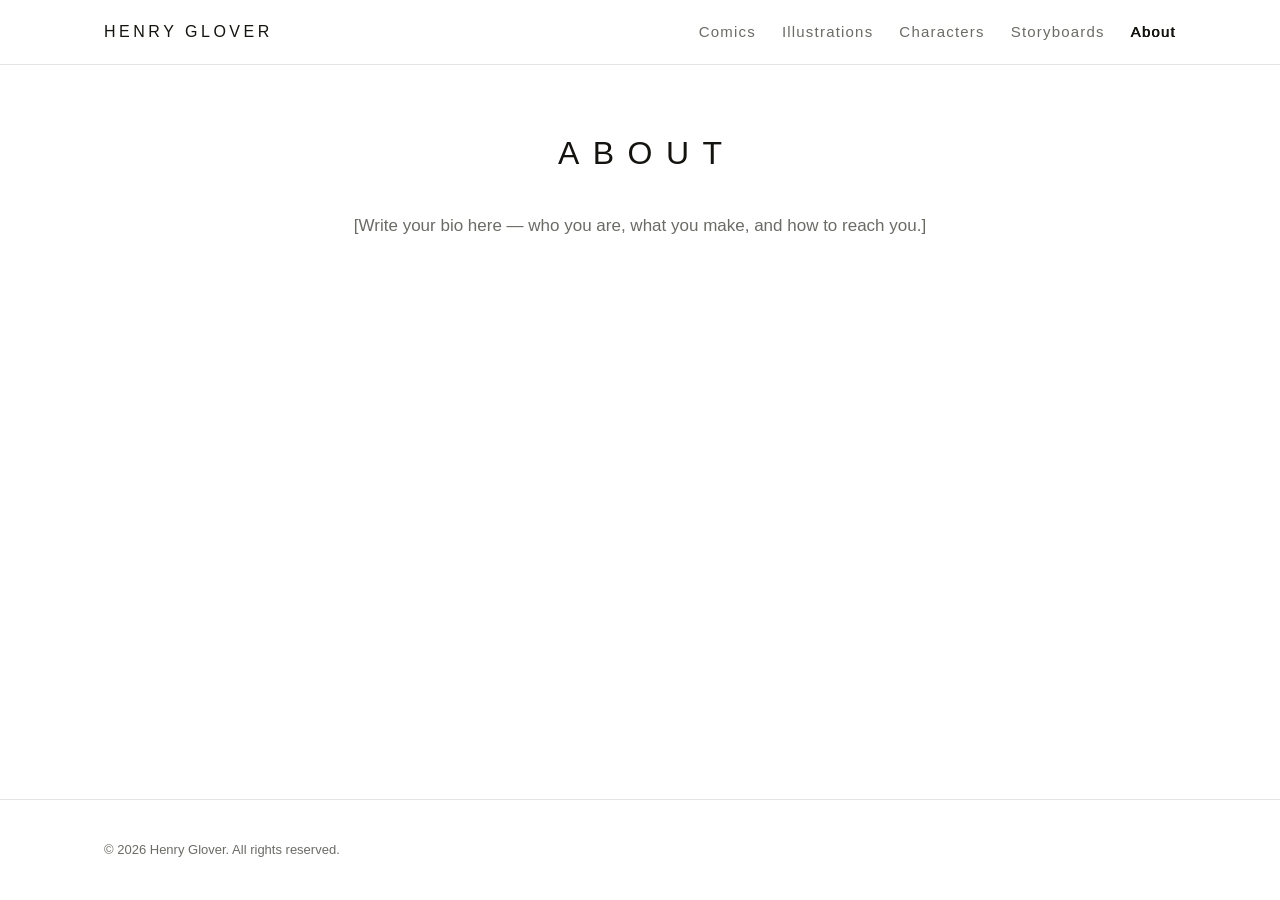
==== about.html @ 58dda0a3 "More Nav Changes" ====
<!DOCTYPE html>
<html lang="en">
<head>
<meta charset="UTF-8" />
<meta name="viewport" content="width=device-width, initial-scale=1.0" />
<title>About — Henry Glover</title>
<link rel="stylesheet" href="styles.css" />
</head>
<body>

<header>
  <div class="wrap nav">
    <a href="index.html" class="brand">Henry Glover</a>
    <button class="menu-btn" aria-label="Menu" onclick="document.getElementById('navlinks').classList.toggle('open')">☰</button>
    <nav class="nav-links" id="navlinks">
      <a href="index.html">Comics</a>
      <a href="drawings.html">Illustrations</a>
      <a href="characters.html">Characters</a>
      <a href="storyboards.html">Storyboards</a>
      <a href="about.html">About</a>
    </nav>
  </div>
</header>

<main>
  <section class="page">
    <div class="wrap">
      <div class="sec-head" style="text-align:center">
        <h1>About</h1>
      </div>
      <!-- WRITE YOUR BIO HERE. Replace the text below. -->
      <div style="max-width:640px;margin:0 auto;text-align:center">
        <p style="color:var(--muted);font-size:17px">[Write your bio here — who you are, what you make, and how to reach you.]</p>
      </div>
    </div>
  </section>
</main>

<footer>
  <div class="wrap">
    <span>© <span id="year"></span> Henry Glover. All rights reserved.</span>
  </div>
</footer>

<script src="nav.js"></script>
</body>
</html>
---- styles.css ----
/* Shared styles — Henry Glover comic art portfolio */
:root {
  --bg:#ffffff; --bg-soft:#f6f6f4; --text:#14130f; --muted:#6b6b66;
  --line:#e6e5e1; --accent:#14130f; --maxw:1120px; --gap:22px; --radius:4px;
  --font:"Gill Sans Light","Gill Sans","Gill Sans MT","GillSans",Calibri,"Segoe UI",-apple-system,BlinkMacSystemFont,Helvetica,Arial,sans-serif;
}
*{box-sizing:border-box}
html{scroll-behavior:smooth}
body{margin:0;font-family:var(--font);font-weight:300;color:var(--text);background:var(--bg);line-height:1.55;-webkit-font-smoothing:antialiased;display:flex;flex-direction:column;min-height:100vh}

/* 2001-style heading treatment: light weight, uppercase, wide tracking */
h1,h2{font-weight:300;text-transform:uppercase}
a{color:inherit;text-decoration:none}
img{max-width:100%;display:block}
.wrap{max-width:var(--maxw);margin:0 auto;padding:0 24px;width:100%}

/* Header / nav */
header{position:sticky;top:0;z-index:50;background:rgba(255,255,255,.85);backdrop-filter:saturate(180%) blur(10px);border-bottom:1px solid var(--line)}
.nav{display:flex;align-items:center;justify-content:space-between;height:64px}
.brand{font-weight:300;letter-spacing:.22em;text-transform:uppercase;font-size:16px}
.nav-links{display:flex;gap:26px;font-size:15px}
.nav-links a{color:var(--muted);transition:color .15s ease;letter-spacing:.08em}
.nav-links a:hover{color:var(--text)}
/* faux-bold so the active word thickens without changing width (no layout shift) */
.nav-links a.active{color:var(--text);text-shadow:.018em 0 0 currentColor,-.018em 0 0 currentColor}
.menu-btn{display:none;background:none;border:0;font-size:22px;cursor:pointer;line-height:1}

/* Hero (home) */
.hero{padding:96px 0 72px}
.hero h1{font-size:clamp(34px,6vw,60px);line-height:1.05;letter-spacing:-.03em;margin:0 0 18px;font-weight:700}
.hero p{font-size:clamp(16px,2.2vw,20px);color:var(--muted);max-width:620px;margin:0 0 28px}
.btn{display:inline-block;padding:12px 22px;border:1px solid var(--accent);background:var(--accent);color:#fff;border-radius:var(--radius);font-size:14px;font-weight:600;cursor:pointer;transition:opacity .15s ease}
.btn:hover{opacity:.82}
.btn.ghost{background:transparent;color:var(--text);margin-left:10px}

/* Home section nav cards */
.cards{display:grid;grid-template-columns:repeat(3,1fr);gap:var(--gap);margin-top:8px}
.card{border:1px solid var(--line);border-radius:var(--radius);padding:24px;background:var(--bg-soft);transition:transform .18s ease,box-shadow .18s ease}
.card:hover{transform:translateY(-3px);box-shadow:0 10px 30px rgba(0,0,0,.08)}
.card h3{margin:0 0 6px;font-size:18px}
.card p{margin:0;color:var(--muted);font-size:14px}

/* Page sections */
main{flex:1}
.page{padding:64px 0}
.sec-head{margin-bottom:34px}
.sec-head h1{font-size:clamp(20px,3.4vw,32px);letter-spacing:.42em;margin:0 0 8px;font-weight:300}
.sec-head[style*="center"] h1,.sec-head h1{padding-left:.42em}
.sec-head p{color:var(--muted);margin:0;max-width:560px}
.eyebrow{font-size:12px;text-transform:uppercase;letter-spacing:.14em;color:var(--muted);margin:0 0 10px;font-weight:600}

/* Gallery grid */
.grid{display:grid;grid-template-columns:repeat(3,1fr);gap:var(--gap)}
.grid.two{grid-template-columns:repeat(2,1fr)}
.grid.four{grid-template-columns:repeat(4,1fr)}
.tile{position:relative;border-radius:var(--radius);aspect-ratio:4/5;overflow:hidden;display:flex;align-items:center;justify-content:center;color:var(--muted);font-size:13px}
.tile.wide,.wide-tiles .tile{aspect-ratio:16/9}
.tile img{width:100%;height:100%;object-fit:contain}
.tile .ph{text-align:center;padding:12px;line-height:1.4}
.tile .ph strong{color:var(--text);display:block;font-size:14px}
.empty-note{grid-column:1/-1;text-align:center;color:var(--muted);font-size:15px;padding:48px 0;line-height:1.7}
.empty-note code{background:var(--bg-soft);border:1px solid var(--line);border-radius:3px;padding:1px 6px;font-size:13px}

/* Store */
.store-grid{display:grid;grid-template-columns:repeat(3,1fr);gap:var(--gap)}
.product{border:1px solid var(--line);border-radius:var(--radius);overflow:hidden;display:flex;flex-direction:column;background:#fff}
.product .img{aspect-ratio:1/1;background:var(--bg-soft);display:flex;align-items:center;justify-content:center;color:var(--muted);font-size:13px}
.product .img img{width:100%;height:100%;object-fit:cover}
.product .body{padding:16px;display:flex;flex-direction:column;gap:8px}
.product h3{margin:0;font-size:16px}
.product .price{font-weight:700}
.product .desc{color:var(--muted);font-size:14px;margin:0;flex:1}

/* Contact */
.contact-grid{display:grid;grid-template-columns:1fr 1fr;gap:48px;align-items:start}
form{display:flex;flex-direction:column;gap:14px}
label{font-size:13px;font-weight:600}
input,textarea{width:100%;padding:12px 14px;border:1px solid var(--line);border-radius:var(--radius);font:inherit;background:#fff;color:var(--text)}
input:focus,textarea:focus{outline:2px solid var(--accent);outline-offset:0}
textarea{resize:vertical;min-height:130px}
.contact-info p{margin:0 0 14px;color:var(--muted)}
.contact-info a{font-weight:600;color:var(--text);border-bottom:1px solid var(--text)}

/* Footer */
footer{border-top:1px solid var(--line);padding:40px 0;color:var(--muted);font-size:13px}
footer .wrap{display:flex;justify-content:space-between;flex-wrap:wrap;gap:12px}
footer a{color:var(--muted)}
footer a:hover{color:var(--text)}

/* Responsive */
@media (max-width:860px){
  .grid,.grid.four,.cards{grid-template-columns:repeat(2,1fr)}
  .store-grid{grid-template-columns:repeat(2,1fr)}
  .contact-grid{grid-template-columns:1fr;gap:32px}
  /* Mobile: nav moves to a fixed bottom bar (no hamburger) */
  /* header's backdrop-filter would trap position:fixed children, so disable it here */
  header{backdrop-filter:none;-webkit-backdrop-filter:none}
  .menu-btn{display:none}
  .nav-links{display:flex;position:fixed;left:0;right:0;bottom:0;top:auto;flex-direction:row;justify-content:space-around;align-items:center;gap:0;background:rgba(255,255,255,.96);backdrop-filter:saturate(180%) blur(10px);border-top:1px solid var(--line);padding:6px 4px;padding-bottom:calc(6px + env(safe-area-inset-bottom));z-index:60;overflow-x:auto}
  .nav-links a{padding:8px 5px;font-size:10px;letter-spacing:.03em;white-space:nowrap;text-align:center;font-weight:500}
  /* slightly bolder weights on mobile for readability */
  body{padding-bottom:64px;font-weight:400}
  h1,h2{font-weight:400}
  .brand{font-weight:400}
}
@media (max-width:540px){
  .grid,.grid.two,.grid.four,.store-grid,.cards{grid-template-columns:1fr}
  .btn.ghost{margin-left:0;margin-top:10px}
}
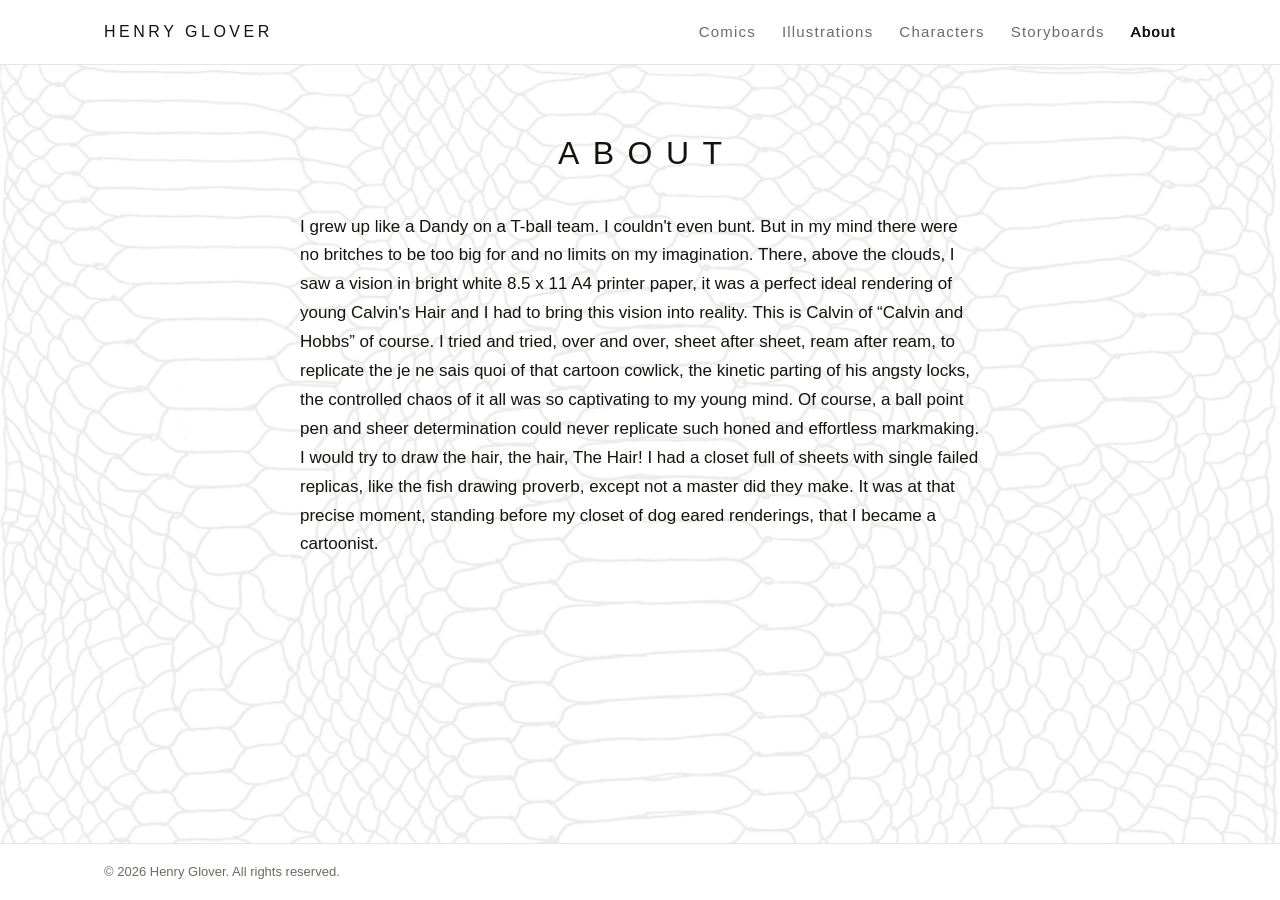
==== commit 925539ff: "Content Test" ====
--- a/about.html
+++ b/about.html
@@ -28,9 +28,8 @@
       <div class="sec-head" style="text-align:center">
         <h1>About</h1>
       </div>
-      <!-- WRITE YOUR BIO HERE. Replace the text below. -->
-      <div style="max-width:640px;margin:0 auto;text-align:center">
-        <p style="color:var(--muted);font-size:17px">[Write your bio here — who you are, what you make, and how to reach you.]</p>
+      <div style="max-width:680px;margin:0 auto;text-align:left">
+        <p style="color:var(--text);font-size:17px;line-height:1.7">I grew up like a Dandy on a T-ball team. I couldn't even bunt. But in my mind there were no britches to be too big for and no limits on my imagination. There, above the clouds, I saw a vision in bright white 8.5 x 11 A4 printer paper, it was a perfect ideal rendering of young Calvin's Hair and I had to bring this vision into reality. This is Calvin of &ldquo;Calvin and Hobbs&rdquo; of course. I tried and tried, over and over, sheet after sheet, ream after ream, to replicate the je ne sais quoi of that cartoon cowlick, the kinetic parting of his angsty locks, the controlled chaos of it all was so captivating to my young mind. Of course, a ball point pen and sheer determination could never replicate such honed and effortless markmaking. I would try to draw the hair, the hair, The Hair! I had a closet full of sheets with single failed replicas, like the fish drawing proverb, except not a master did they make. It was at that precise moment, standing before my closet of dog eared renderings, that I became a cartoonist.</p>
       </div>
     </div>
   </section>
--- a/styles.css
+++ b/styles.css
@@ -2,11 +2,20 @@
 :root {
   --bg:#ffffff; --bg-soft:#f6f6f4; --text:#14130f; --muted:#6b6b66;
   --line:#e6e5e1; --accent:#14130f; --maxw:1120px; --gap:22px; --radius:4px;
+  --bgcol:1300px;  /* width of the centered decorative print column */
   --font:"Gill Sans Light","Gill Sans","Gill Sans MT","GillSans",Calibri,"Segoe UI",-apple-system,BlinkMacSystemFont,Helvetica,Arial,sans-serif;
 }
 *{box-sizing:border-box}
 html{scroll-behavior:smooth}
-body{margin:0;font-family:var(--font);font-weight:300;color:var(--text);background:var(--bg);line-height:1.55;-webkit-font-smoothing:antialiased;display:flex;flex-direction:column;min-height:100vh}
+body{margin:0;font-family:var(--font);font-weight:300;color:var(--text);line-height:1.55;-webkit-font-smoothing:antialiased;display:flex;flex-direction:column;min-height:100vh;
+  /* repeating print as a single centered vertical column; white on the sides */
+  background-color:var(--bg);
+  background-image:url("content/Images/SnakeBG.png");
+  background-repeat:repeat-y;
+  background-position:center top;
+  background-size:var(--bgcol) auto;
+  background-attachment:fixed;
+}
 
 /* 2001-style heading treatment: light weight, uppercase, wide tracking */
 h1,h2{font-weight:300;text-transform:uppercase}
@@ -15,7 +24,7 @@
 .wrap{max-width:var(--maxw);margin:0 auto;padding:0 24px;width:100%}
 
 /* Header / nav */
-header{position:sticky;top:0;z-index:50;background:rgba(255,255,255,.85);backdrop-filter:saturate(180%) blur(10px);border-bottom:1px solid var(--line)}
+header{position:sticky;top:0;z-index:50;background:var(--bg);border-bottom:1px solid var(--line)}
 .nav{display:flex;align-items:center;justify-content:space-between;height:64px}
 .brand{font-weight:300;letter-spacing:.22em;text-transform:uppercase;font-size:16px}
 .nav-links{display:flex;gap:26px;font-size:15px}
@@ -82,7 +91,7 @@
 .contact-info a{font-weight:600;color:var(--text);border-bottom:1px solid var(--text)}
 
 /* Footer */
-footer{border-top:1px solid var(--line);padding:40px 0;color:var(--muted);font-size:13px}
+footer{border-top:1px solid var(--line);padding:18px 0;color:var(--muted);font-size:13px;background:var(--bg)}
 footer .wrap{display:flex;justify-content:space-between;flex-wrap:wrap;gap:12px}
 footer a{color:var(--muted)}
 footer a:hover{color:var(--text)}
@@ -99,7 +108,8 @@
   .nav-links{display:flex;position:fixed;left:0;right:0;bottom:0;top:auto;flex-direction:row;justify-content:space-around;align-items:center;gap:0;background:rgba(255,255,255,.96);backdrop-filter:saturate(180%) blur(10px);border-top:1px solid var(--line);padding:6px 4px;padding-bottom:calc(6px + env(safe-area-inset-bottom));z-index:60;overflow-x:auto}
   .nav-links a{padding:8px 5px;font-size:10px;letter-spacing:.03em;white-space:nowrap;text-align:center;font-weight:500}
   /* slightly bolder weights on mobile for readability */
-  body{padding-bottom:64px;font-weight:400}
+  body{padding-bottom:64px;font-weight:400;background-image:none}  /* no side columns on mobile */
+  main{padding-left:0;padding-right:0}
   h1,h2{font-weight:400}
   .brand{font-weight:400}
 }
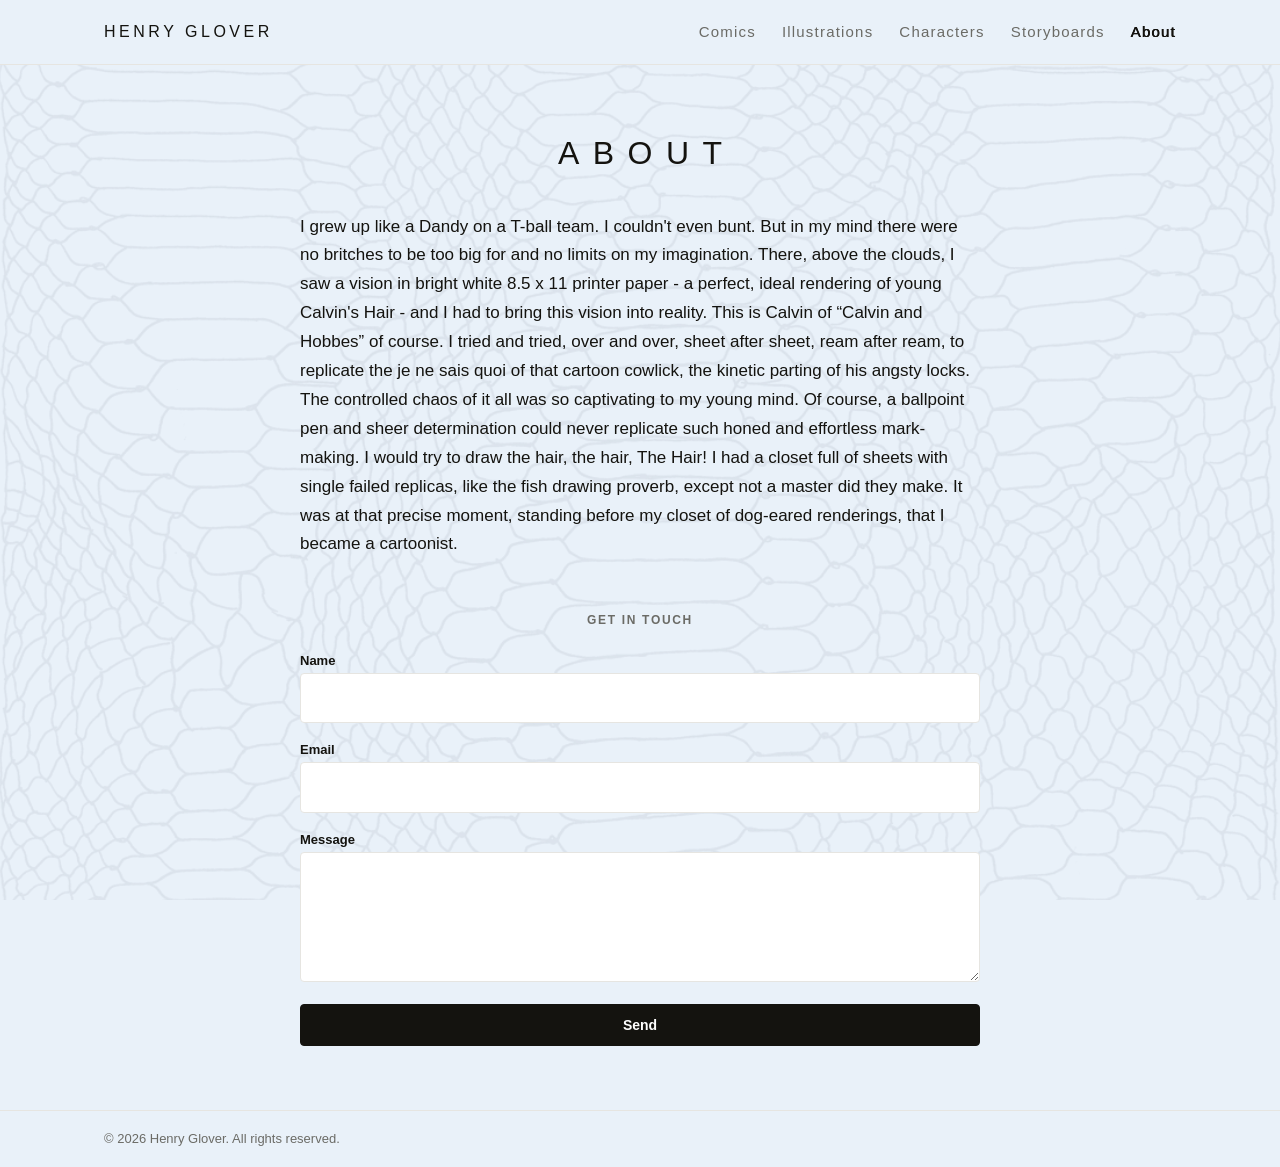
==== commit 6d120e81: "bio and content" ====
--- a/about.html
+++ b/about.html
@@ -29,8 +29,31 @@
         <h1>About</h1>
       </div>
       <div style="max-width:680px;margin:0 auto;text-align:left">
-        <p style="color:var(--text);font-size:17px;line-height:1.7">I grew up like a Dandy on a T-ball team. I couldn't even bunt. But in my mind there were no britches to be too big for and no limits on my imagination. There, above the clouds, I saw a vision in bright white 8.5 x 11 A4 printer paper, it was a perfect ideal rendering of young Calvin's Hair and I had to bring this vision into reality. This is Calvin of &ldquo;Calvin and Hobbs&rdquo; of course. I tried and tried, over and over, sheet after sheet, ream after ream, to replicate the je ne sais quoi of that cartoon cowlick, the kinetic parting of his angsty locks, the controlled chaos of it all was so captivating to my young mind. Of course, a ball point pen and sheer determination could never replicate such honed and effortless markmaking. I would try to draw the hair, the hair, The Hair! I had a closet full of sheets with single failed replicas, like the fish drawing proverb, except not a master did they make. It was at that precise moment, standing before my closet of dog eared renderings, that I became a cartoonist.</p>
+        <p style="color:var(--text);font-size:17px;line-height:1.7">I grew up like a Dandy on a T-ball team. I couldn't even bunt. But in my mind there were no britches to be too big for and no limits on my imagination. There, above the clouds, I saw a vision in bright white 8.5 x 11 printer paper - a perfect, ideal rendering of young Calvin's Hair - and I had to bring this vision into reality. This is Calvin of &ldquo;Calvin and Hobbes&rdquo; of course. I tried and tried, over and over, sheet after sheet, ream after ream, to replicate the je ne sais quoi of that cartoon cowlick, the kinetic parting of his angsty locks. The controlled chaos of it all was so captivating to my young mind. Of course, a ballpoint pen and sheer determination could never replicate such honed and effortless mark-making. I would try to draw the hair, the hair, The Hair! I had a closet full of sheets with single failed replicas, like the fish drawing proverb, except not a master did they make. It was at that precise moment, standing before my closet of dog-eared renderings, that I became a cartoonist.</p>
       </div>
+
+      <!-- Sterile contact form -> emails henryjamesglover@gmail.com via FormSubmit (no backend).
+           First submission triggers a one-time confirmation email to activate it. -->
+      <form action="https://formsubmit.co/henryjamesglover@gmail.com" method="POST"
+            style="max-width:680px;margin:52px auto 0;display:flex;flex-direction:column;gap:14px">
+        <p class="eyebrow" style="text-align:center;margin:0 0 4px">Get in touch</p>
+        <input type="hidden" name="_subject" value="New message from your comics site" />
+        <input type="hidden" name="_captcha" value="false" />
+        <input type="text" name="_honey" style="display:none" />
+        <div>
+          <label for="cname">Name</label>
+          <input type="text" id="cname" name="name" required />
+        </div>
+        <div>
+          <label for="cemail">Email</label>
+          <input type="email" id="cemail" name="email" required />
+        </div>
+        <div>
+          <label for="cmsg">Message</label>
+          <textarea id="cmsg" name="message" required></textarea>
+        </div>
+        <button class="btn" type="submit">Send</button>
+      </form>
     </div>
   </section>
 </main>
--- a/styles.css
+++ b/styles.css
@@ -1,6 +1,6 @@
 /* Shared styles — Henry Glover comic art portfolio */
 :root {
-  --bg:#ffffff; --bg-soft:#f6f6f4; --text:#14130f; --muted:#6b6b66;
+  --bg:#e9f1f9; --bg-soft:#dce8f3; --text:#14130f; --muted:#6b6b66;
   --line:#e6e5e1; --accent:#14130f; --maxw:1120px; --gap:22px; --radius:4px;
   --bgcol:1300px;  /* width of the centered decorative print column */
   --font:"Gill Sans Light","Gill Sans","Gill Sans MT","GillSans",Calibri,"Segoe UI",-apple-system,BlinkMacSystemFont,Helvetica,Arial,sans-serif;
@@ -105,7 +105,7 @@
   /* header's backdrop-filter would trap position:fixed children, so disable it here */
   header{backdrop-filter:none;-webkit-backdrop-filter:none}
   .menu-btn{display:none}
-  .nav-links{display:flex;position:fixed;left:0;right:0;bottom:0;top:auto;flex-direction:row;justify-content:space-around;align-items:center;gap:0;background:rgba(255,255,255,.96);backdrop-filter:saturate(180%) blur(10px);border-top:1px solid var(--line);padding:6px 4px;padding-bottom:calc(6px + env(safe-area-inset-bottom));z-index:60;overflow-x:auto}
+  .nav-links{display:flex;position:fixed;left:0;right:0;bottom:0;top:auto;flex-direction:row;justify-content:space-around;align-items:center;gap:0;background:rgba(233,241,249,.96);backdrop-filter:saturate(180%) blur(10px);border-top:1px solid var(--line);padding:6px 4px;padding-bottom:calc(6px + env(safe-area-inset-bottom));z-index:60;overflow-x:auto}
   .nav-links a{padding:8px 5px;font-size:10px;letter-spacing:.03em;white-space:nowrap;text-align:center;font-weight:500}
   /* slightly bolder weights on mobile for readability */
   body{padding-bottom:64px;font-weight:400;background-image:none}  /* no side columns on mobile */
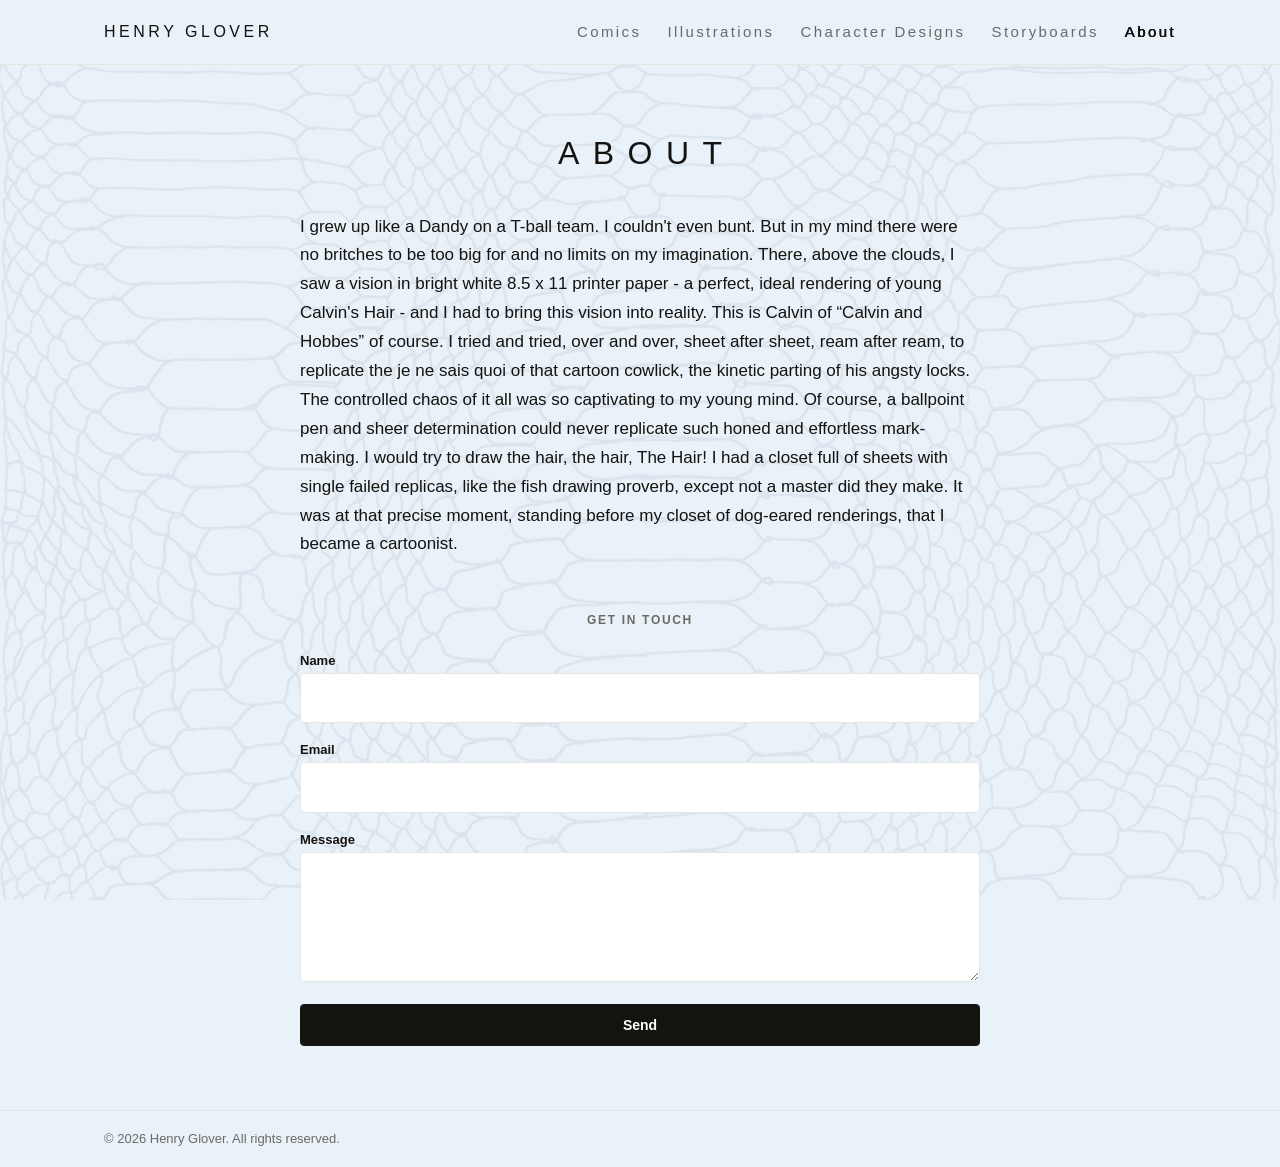
==== commit ceed8b66: "Nav and content" ====
--- a/about.html
+++ b/about.html
@@ -15,7 +15,7 @@
     <nav class="nav-links" id="navlinks">
       <a href="index.html">Comics</a>
       <a href="drawings.html">Illustrations</a>
-      <a href="characters.html">Characters</a>
+      <a href="characters.html"><span class="full">Character Designs</span><span class="short">Characters</span></a>
       <a href="storyboards.html">Storyboards</a>
       <a href="about.html">About</a>
     </nav>
--- a/styles.css
+++ b/styles.css
@@ -6,7 +6,7 @@
   --font:"Gill Sans Light","Gill Sans","Gill Sans MT","GillSans",Calibri,"Segoe UI",-apple-system,BlinkMacSystemFont,Helvetica,Arial,sans-serif;
 }
 *{box-sizing:border-box}
-html{scroll-behavior:smooth}
+html{scroll-behavior:smooth;overflow-y:scroll}  /* always show scrollbar so the centered bg doesn't shift between pages */
 body{margin:0;font-family:var(--font);font-weight:300;color:var(--text);line-height:1.55;-webkit-font-smoothing:antialiased;display:flex;flex-direction:column;min-height:100vh;
   /* repeating print as a single centered vertical column; white on the sides */
   background-color:var(--bg);
@@ -28,7 +28,8 @@
 .nav{display:flex;align-items:center;justify-content:space-between;height:64px}
 .brand{font-weight:300;letter-spacing:.22em;text-transform:uppercase;font-size:16px}
 .nav-links{display:flex;gap:26px;font-size:15px}
-.nav-links a{color:var(--muted);transition:color .15s ease;letter-spacing:.08em}
+.nav-links a{color:var(--muted);transition:color .15s ease;letter-spacing:.16em}
+.nav-links a .short{display:none}  /* desktop shows full label, mobile swaps to short */
 .nav-links a:hover{color:var(--text)}
 /* faux-bold so the active word thickens without changing width (no layout shift) */
 .nav-links a.active{color:var(--text);text-shadow:.018em 0 0 currentColor,-.018em 0 0 currentColor}
@@ -65,6 +66,9 @@
 .tile{position:relative;border-radius:var(--radius);aspect-ratio:4/5;overflow:hidden;display:flex;align-items:center;justify-content:center;color:var(--muted);font-size:13px}
 .tile.wide,.wide-tiles .tile{aspect-ratio:16/9}
 .tile img{width:100%;height:100%;object-fit:contain}
+/* square, cropped thumbnails (dense grids, e.g. Illustrations) */
+.square-tiles .tile{aspect-ratio:1/1}
+.square-tiles .tile img{object-fit:cover;transform:scale(1.5);transform-origin:center}
 .tile .ph{text-align:center;padding:12px;line-height:1.4}
 .tile .ph strong{color:var(--text);display:block;font-size:14px}
 .empty-note{grid-column:1/-1;text-align:center;color:var(--muted);font-size:15px;padding:48px 0;line-height:1.7}
@@ -107,8 +111,11 @@
   .menu-btn{display:none}
   .nav-links{display:flex;position:fixed;left:0;right:0;bottom:0;top:auto;flex-direction:row;justify-content:space-around;align-items:center;gap:0;background:rgba(233,241,249,.96);backdrop-filter:saturate(180%) blur(10px);border-top:1px solid var(--line);padding:6px 4px;padding-bottom:calc(6px + env(safe-area-inset-bottom));z-index:60;overflow-x:auto}
   .nav-links a{padding:8px 5px;font-size:10px;letter-spacing:.03em;white-space:nowrap;text-align:center;font-weight:500}
+  .nav-links a .full{display:none}    /* mobile shows the short label */
+  .nav-links a .short{display:inline}
   /* slightly bolder weights on mobile for readability */
-  body{padding-bottom:64px;font-weight:400;background-image:none}  /* no side columns on mobile */
+  /* keep the snake background on mobile; scroll-attach (iOS-safe) and a smaller motif */
+  body{padding-bottom:64px;font-weight:400;background-attachment:scroll;--bgcol:760px}
   main{padding-left:0;padding-right:0}
   h1,h2{font-weight:400}
   .brand{font-weight:400}
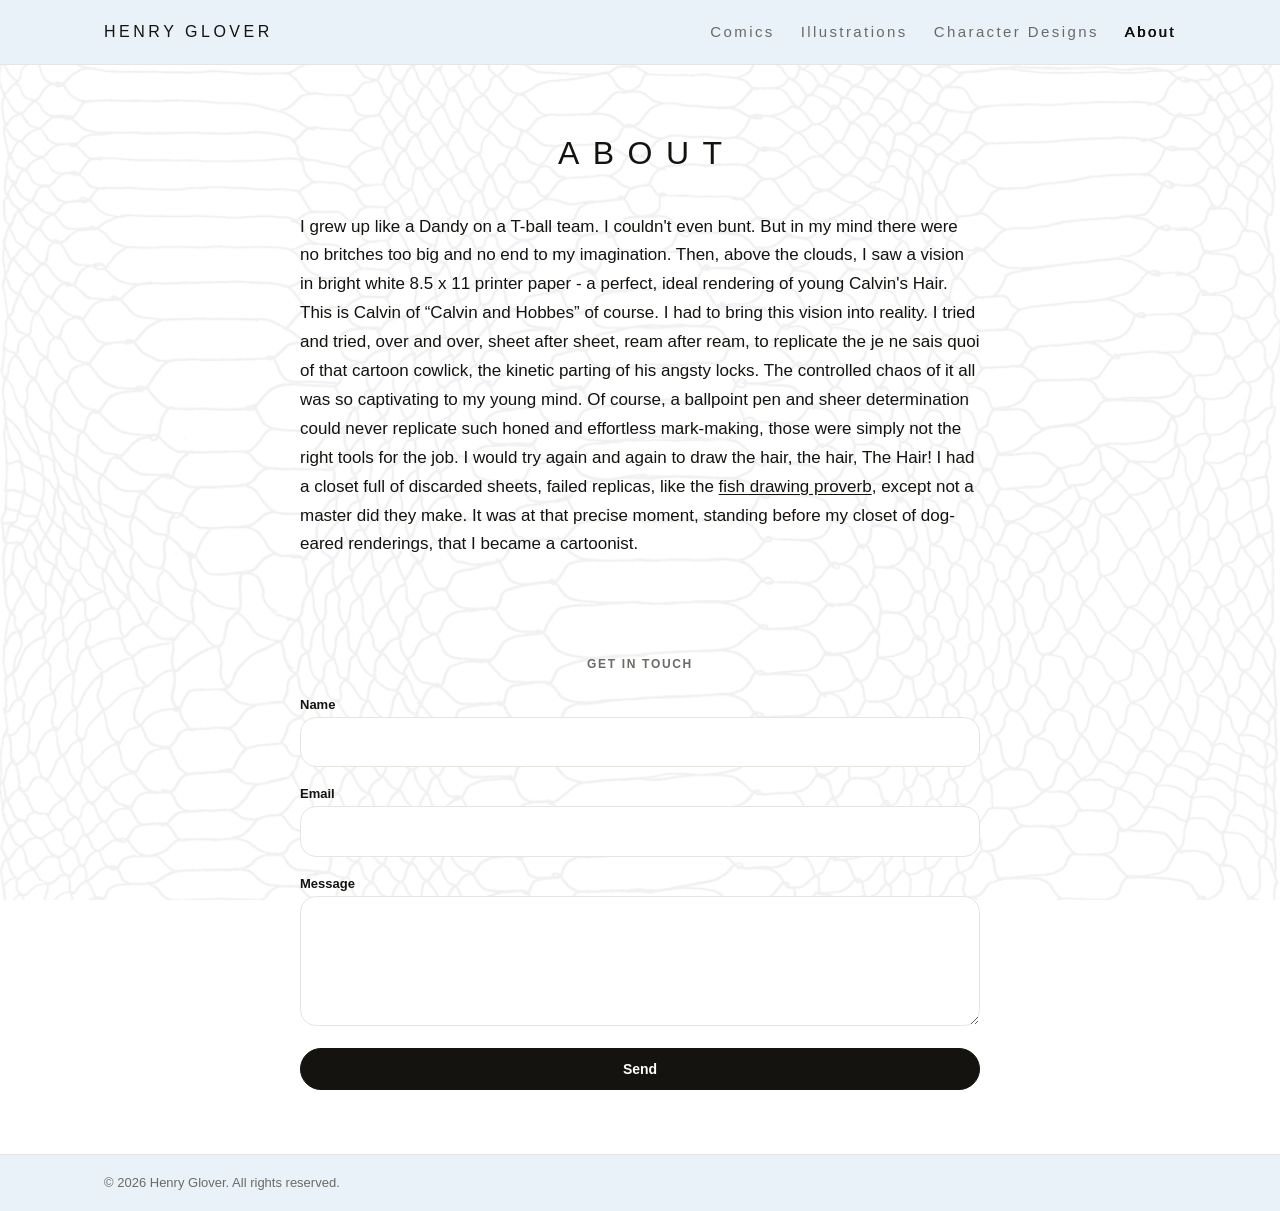
==== commit a9510096: "more comics" ====
--- a/about.html
+++ b/about.html
@@ -16,7 +16,6 @@
       <a href="index.html">Comics</a>
       <a href="drawings.html">Illustrations</a>
       <a href="characters.html"><span class="full">Character Designs</span><span class="short">Characters</span></a>
-      <a href="storyboards.html">Storyboards</a>
       <a href="about.html">About</a>
     </nav>
   </div>
@@ -29,13 +28,13 @@
         <h1>About</h1>
       </div>
       <div style="max-width:680px;margin:0 auto;text-align:left">
-        <p style="color:var(--text);font-size:17px;line-height:1.7">I grew up like a Dandy on a T-ball team. I couldn't even bunt. But in my mind there were no britches to be too big for and no limits on my imagination. There, above the clouds, I saw a vision in bright white 8.5 x 11 printer paper - a perfect, ideal rendering of young Calvin's Hair - and I had to bring this vision into reality. This is Calvin of &ldquo;Calvin and Hobbes&rdquo; of course. I tried and tried, over and over, sheet after sheet, ream after ream, to replicate the je ne sais quoi of that cartoon cowlick, the kinetic parting of his angsty locks. The controlled chaos of it all was so captivating to my young mind. Of course, a ballpoint pen and sheer determination could never replicate such honed and effortless mark-making. I would try to draw the hair, the hair, The Hair! I had a closet full of sheets with single failed replicas, like the fish drawing proverb, except not a master did they make. It was at that precise moment, standing before my closet of dog-eared renderings, that I became a cartoonist.</p>
+        <p style="color:var(--text);font-size:17px;line-height:1.7">I grew up like a Dandy on a T-ball team. I couldn't even bunt. But in my mind there were no britches too big and no end to my imagination. Then, above the clouds, I saw a vision in bright white 8.5 x 11 printer paper - a perfect, ideal rendering of young Calvin's Hair. This is Calvin of &ldquo;Calvin and Hobbes&rdquo; of course. I had to bring this vision into reality. I tried and tried, over and over, sheet after sheet, ream after ream, to replicate the je ne sais quoi of that cartoon cowlick, the kinetic parting of his angsty locks. The controlled chaos of it all was so captivating to my young mind. Of course, a ballpoint pen and sheer determination could never replicate such honed and effortless mark-making, those were simply not the right tools for the job. I would try again and again to draw the hair, the hair, The Hair! I had a closet full of discarded sheets, failed replicas, like the <a href="https://www.penguinrandomhouse.com/books/180692/meditation-in-action-by-chogyam-trungpa/" target="_blank" rel="noopener" style="text-decoration:underline;text-underline-offset:2px">fish drawing proverb</a>, except not a master did they make. It was at that precise moment, standing before my closet of dog-eared renderings, that I became a cartoonist.</p>
       </div>
 
       <!-- Sterile contact form -> emails henryjamesglover@gmail.com via FormSubmit (no backend).
            First submission triggers a one-time confirmation email to activate it. -->
-      <form action="https://formsubmit.co/henryjamesglover@gmail.com" method="POST"
-            style="max-width:680px;margin:52px auto 0;display:flex;flex-direction:column;gap:14px">
+      <form class="contact-form" action="https://formsubmit.co/henryjamesglover@gmail.com" method="POST"
+            style="max-width:680px;margin:96px auto 0;display:flex;flex-direction:column;gap:14px">
         <p class="eyebrow" style="text-align:center;margin:0 0 4px">Get in touch</p>
         <input type="hidden" name="_subject" value="New message from your comics site" />
         <input type="hidden" name="_captcha" value="false" />
--- a/styles.css
+++ b/styles.css
@@ -1,6 +1,6 @@
 /* Shared styles — Henry Glover comic art portfolio */
 :root {
-  --bg:#e9f1f9; --bg-soft:#dce8f3; --text:#14130f; --muted:#6b6b66;
+  --bg:#ffffff; --bar:#e9f1f9; --bg-soft:#eef3f8; --text:#14130f; --muted:#6b6b66;
   --line:#e6e5e1; --accent:#14130f; --maxw:1120px; --gap:22px; --radius:4px;
   --bgcol:1300px;  /* width of the centered decorative print column */
   --font:"Gill Sans Light","Gill Sans","Gill Sans MT","GillSans",Calibri,"Segoe UI",-apple-system,BlinkMacSystemFont,Helvetica,Arial,sans-serif;
@@ -24,7 +24,7 @@
 .wrap{max-width:var(--maxw);margin:0 auto;padding:0 24px;width:100%}
 
 /* Header / nav */
-header{position:sticky;top:0;z-index:50;background:var(--bg);border-bottom:1px solid var(--line)}
+header{position:sticky;top:0;z-index:50;background:var(--bar);border-bottom:1px solid var(--line)}
 .nav{display:flex;align-items:center;justify-content:space-between;height:64px}
 .brand{font-weight:300;letter-spacing:.22em;text-transform:uppercase;font-size:16px}
 .nav-links{display:flex;gap:26px;font-size:15px}
@@ -91,11 +91,14 @@
 input,textarea{width:100%;padding:12px 14px;border:1px solid var(--line);border-radius:var(--radius);font:inherit;background:#fff;color:var(--text)}
 input:focus,textarea:focus{outline:2px solid var(--accent);outline-offset:0}
 textarea{resize:vertical;min-height:130px}
+/* rounded contact-form fields */
+.contact-form input,.contact-form textarea{border-radius:16px}
+.contact-form button{border-radius:999px}
 .contact-info p{margin:0 0 14px;color:var(--muted)}
 .contact-info a{font-weight:600;color:var(--text);border-bottom:1px solid var(--text)}
 
 /* Footer */
-footer{border-top:1px solid var(--line);padding:18px 0;color:var(--muted);font-size:13px;background:var(--bg)}
+footer{border-top:1px solid var(--line);padding:18px 0;color:var(--muted);font-size:13px;background:var(--bar)}
 footer .wrap{display:flex;justify-content:space-between;flex-wrap:wrap;gap:12px}
 footer a{color:var(--muted)}
 footer a:hover{color:var(--text)}
@@ -103,6 +106,7 @@
 /* Responsive */
 @media (max-width:860px){
   .grid,.grid.four,.cards{grid-template-columns:repeat(2,1fr)}
+  .grid.four.square-tiles{grid-template-columns:repeat(3,1fr);gap:10px}  /* illustrations: 3 across on mobile */
   .store-grid{grid-template-columns:repeat(2,1fr)}
   .contact-grid{grid-template-columns:1fr;gap:32px}
   /* Mobile: nav moves to a fixed bottom bar (no hamburger) */
@@ -122,5 +126,6 @@
 }
 @media (max-width:540px){
   .grid,.grid.two,.grid.four,.store-grid,.cards{grid-template-columns:1fr}
+  .grid.four.square-tiles{grid-template-columns:repeat(3,1fr);gap:8px}  /* illustrations: keep 3 across on small phones */
   .btn.ghost{margin-left:0;margin-top:10px}
 }
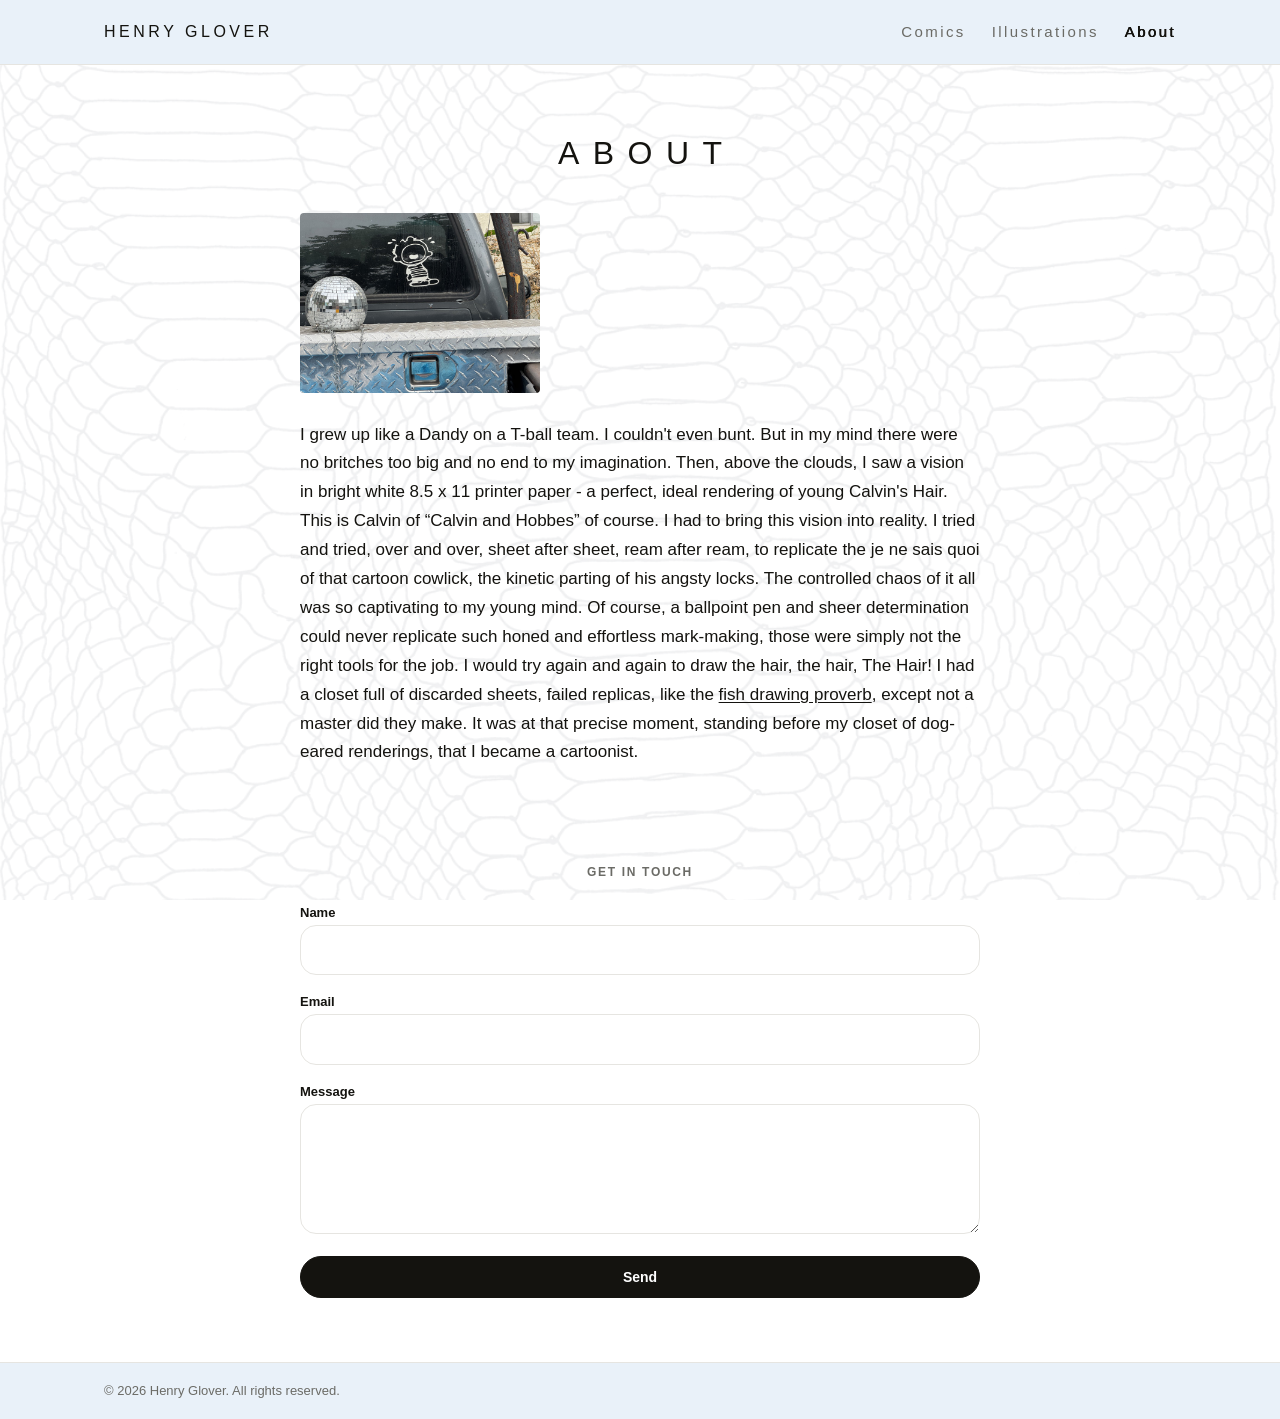
==== commit ade13296: "More Comics!" ====
--- a/about.html
+++ b/about.html
@@ -15,7 +15,6 @@
     <nav class="nav-links" id="navlinks">
       <a href="index.html">Comics</a>
       <a href="drawings.html">Illustrations</a>
-      <a href="characters.html"><span class="full">Character Designs</span><span class="short">Characters</span></a>
       <a href="about.html">About</a>
     </nav>
   </div>
@@ -28,7 +27,8 @@
         <h1>About</h1>
       </div>
       <div style="max-width:680px;margin:0 auto;text-align:left">
-        <p style="color:var(--text);font-size:17px;line-height:1.7">I grew up like a Dandy on a T-ball team. I couldn't even bunt. But in my mind there were no britches too big and no end to my imagination. Then, above the clouds, I saw a vision in bright white 8.5 x 11 printer paper - a perfect, ideal rendering of young Calvin's Hair. This is Calvin of &ldquo;Calvin and Hobbes&rdquo; of course. I had to bring this vision into reality. I tried and tried, over and over, sheet after sheet, ream after ream, to replicate the je ne sais quoi of that cartoon cowlick, the kinetic parting of his angsty locks. The controlled chaos of it all was so captivating to my young mind. Of course, a ballpoint pen and sheer determination could never replicate such honed and effortless mark-making, those were simply not the right tools for the job. I would try again and again to draw the hair, the hair, The Hair! I had a closet full of discarded sheets, failed replicas, like the <a href="https://www.penguinrandomhouse.com/books/180692/meditation-in-action-by-chogyam-trungpa/" target="_blank" rel="noopener" style="text-decoration:underline;text-underline-offset:2px">fish drawing proverb</a>, except not a master did they make. It was at that precise moment, standing before my closet of dog-eared renderings, that I became a cartoonist.</p>
+        <img src="content/Images/AboutPortrait.jpg" alt="Henry Glover" style="display:block;width:240px;max-width:100%;height:auto;margin:0 0 28px;border-radius:4px" />
+        <p style="color:var(--text);font-size:17px;line-height:1.7">I grew up like a Dandy on a T-ball team. I couldn't even bunt. But in my mind there were no britches too big and no end to my imagination. Then, above the clouds, I saw a vision in bright white 8.5 x 11 printer paper - a perfect, ideal rendering of young Calvin's Hair. This is Calvin of &ldquo;Calvin and Hobbes&rdquo; of course. I had to bring this vision into reality. I tried and tried, over and over, sheet after sheet, ream after ream, to replicate the je ne sais quoi of that cartoon cowlick, the kinetic parting of his angsty locks. The controlled chaos of it all was so captivating to my young mind. Of course, a ballpoint pen and sheer determination could never replicate such honed and effortless mark-making, those were simply not the right tools for the job. I would try again and again to draw the hair, the hair, The Hair! I had a closet full of discarded sheets, failed replicas, like the <a href="https://homemadeparachute.com/blog/design-learning/2011/03/emperor-artist-and-fish" target="_blank" rel="noopener" style="text-decoration:underline;text-underline-offset:2px">fish drawing proverb</a>, except not a master did they make. It was at that precise moment, standing before my closet of dog-eared renderings, that I became a cartoonist.</p>
       </div>
 
       <!-- Sterile contact form -> emails henryjamesglover@gmail.com via FormSubmit (no backend).
--- a/styles.css
+++ b/styles.css
@@ -103,6 +103,21 @@
 footer a{color:var(--muted)}
 footer a:hover{color:var(--text)}
 
+/* Mobile illustrations lightbox: one image, skinny back/forward bars above the nav, tap to zoom */
+.ill-lb{position:fixed;inset:0;z-index:55;background:#fff;display:none;flex-direction:column;
+  padding-bottom:calc(46px + env(safe-area-inset-bottom))}  /* reserve the bottom-nav strip */
+.ill-lb.open{display:flex}
+.ill-lb .lb-stage{flex:1;display:flex;align-items:center;justify-content:center;overflow:hidden;padding:16px}
+.ill-lb .lb-stage img{max-width:100%;max-height:100%;object-fit:contain;cursor:zoom-in;transition:transform .25s ease}
+.ill-lb.zoomed .lb-stage img{transform:scale(2.4);cursor:zoom-out}
+.ill-lb .lb-close{position:absolute;top:8px;right:12px;font-size:30px;line-height:1;color:var(--text);
+  background:none;border:0;padding:6px;z-index:2;cursor:pointer}
+.ill-lb .lb-bars{display:flex;gap:10px;padding:0 12px 8px}
+.ill-lb .lb-bars button{flex:1;height:36px;display:flex;align-items:center;justify-content:center;
+  background:var(--bg-soft);border:1px solid var(--line);border-radius:8px;color:#5b606b;cursor:pointer}
+.ill-lb .lb-bars button svg{width:22px;height:22px;display:block}
+.ill-lb .lb-bars button:disabled{opacity:.3}
+
 /* Responsive */
 @media (max-width:860px){
   .grid,.grid.four,.cards{grid-template-columns:repeat(2,1fr)}
@@ -114,7 +129,7 @@
   header{backdrop-filter:none;-webkit-backdrop-filter:none}
   .menu-btn{display:none}
   .nav-links{display:flex;position:fixed;left:0;right:0;bottom:0;top:auto;flex-direction:row;justify-content:space-around;align-items:center;gap:0;background:rgba(233,241,249,.96);backdrop-filter:saturate(180%) blur(10px);border-top:1px solid var(--line);padding:6px 4px;padding-bottom:calc(6px + env(safe-area-inset-bottom));z-index:60;overflow-x:auto}
-  .nav-links a{padding:8px 5px;font-size:10px;letter-spacing:.03em;white-space:nowrap;text-align:center;font-weight:500}
+  .nav-links a{padding:10px 6px;font-size:14px;letter-spacing:.05em;white-space:nowrap;text-align:center;font-weight:500}
   .nav-links a .full{display:none}    /* mobile shows the short label */
   .nav-links a .short{display:inline}
   /* slightly bolder weights on mobile for readability */
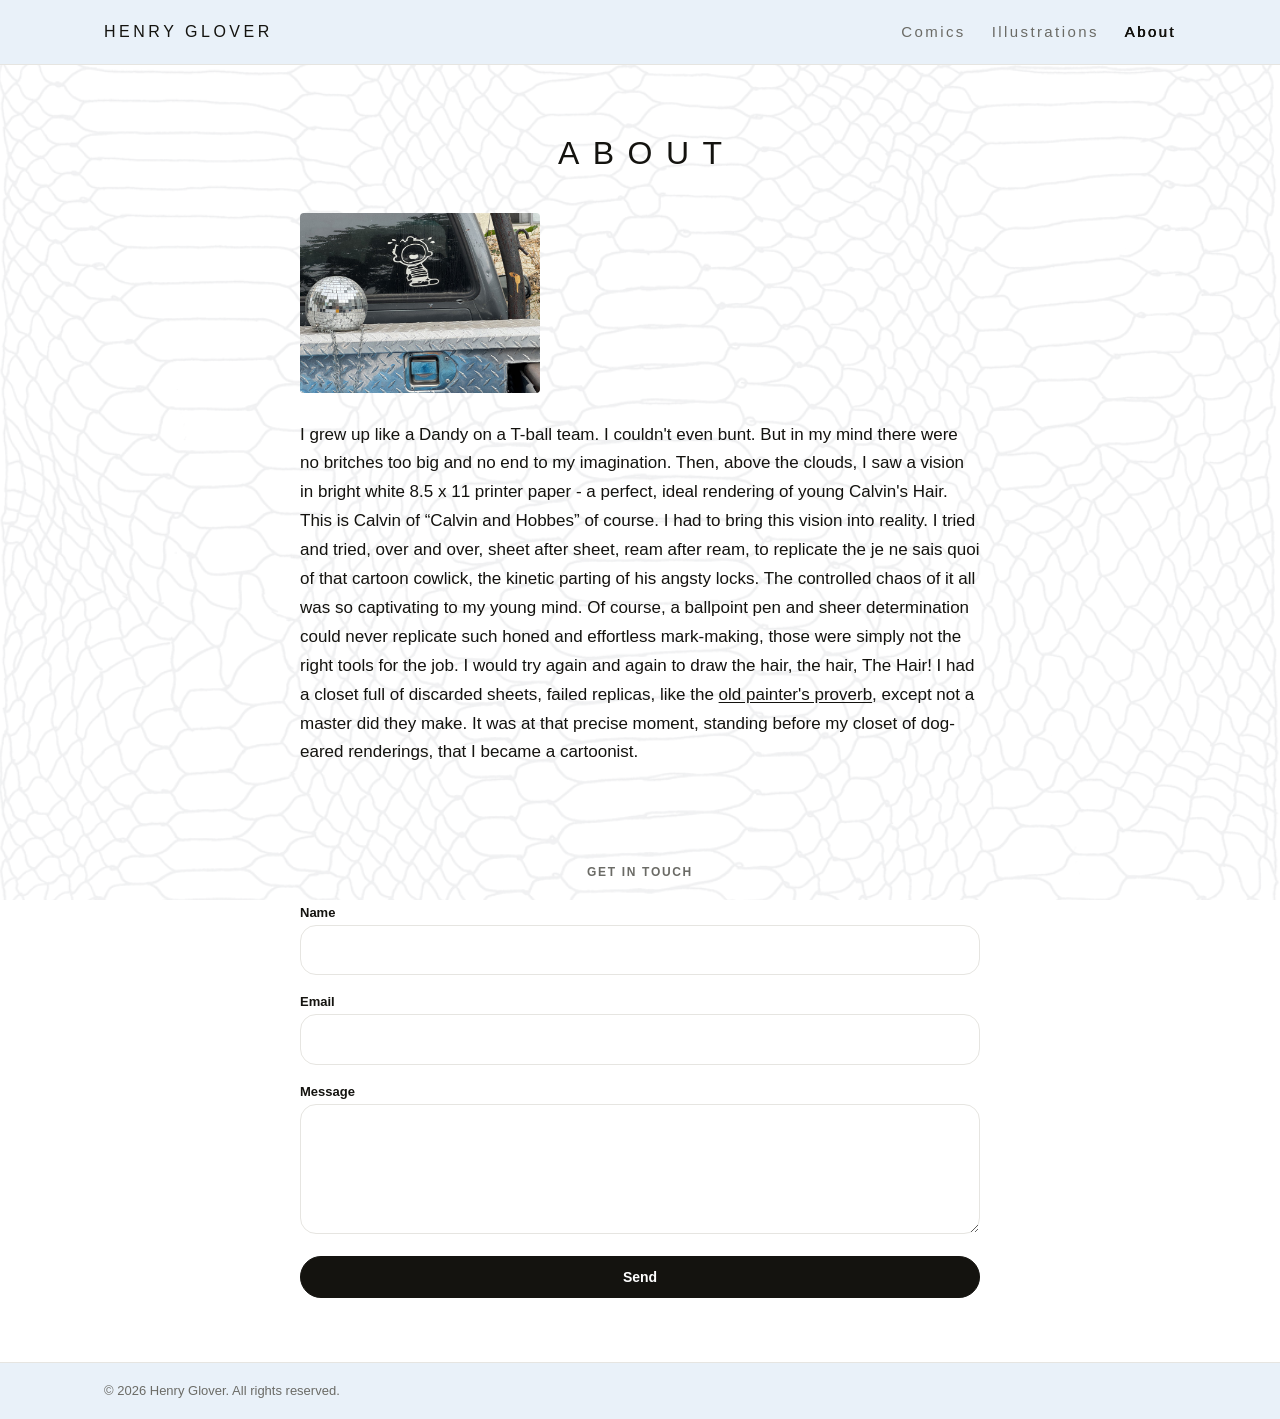
==== commit e75da3fa: "reader changes" ====
--- a/about.html
+++ b/about.html
@@ -28,7 +28,7 @@
       </div>
       <div style="max-width:680px;margin:0 auto;text-align:left">
         <img src="content/Images/AboutPortrait.jpg" alt="Henry Glover" style="display:block;width:240px;max-width:100%;height:auto;margin:0 0 28px;border-radius:4px" />
-        <p style="color:var(--text);font-size:17px;line-height:1.7">I grew up like a Dandy on a T-ball team. I couldn't even bunt. But in my mind there were no britches too big and no end to my imagination. Then, above the clouds, I saw a vision in bright white 8.5 x 11 printer paper - a perfect, ideal rendering of young Calvin's Hair. This is Calvin of &ldquo;Calvin and Hobbes&rdquo; of course. I had to bring this vision into reality. I tried and tried, over and over, sheet after sheet, ream after ream, to replicate the je ne sais quoi of that cartoon cowlick, the kinetic parting of his angsty locks. The controlled chaos of it all was so captivating to my young mind. Of course, a ballpoint pen and sheer determination could never replicate such honed and effortless mark-making, those were simply not the right tools for the job. I would try again and again to draw the hair, the hair, The Hair! I had a closet full of discarded sheets, failed replicas, like the <a href="https://homemadeparachute.com/blog/design-learning/2011/03/emperor-artist-and-fish" target="_blank" rel="noopener" style="text-decoration:underline;text-underline-offset:2px">fish drawing proverb</a>, except not a master did they make. It was at that precise moment, standing before my closet of dog-eared renderings, that I became a cartoonist.</p>
+        <p style="color:var(--text);font-size:17px;line-height:1.7">I grew up like a Dandy on a T-ball team. I couldn't even bunt. But in my mind there were no britches too big and no end to my imagination. Then, above the clouds, I saw a vision in bright white 8.5 x 11 printer paper - a perfect, ideal rendering of young Calvin's Hair. This is Calvin of &ldquo;Calvin and Hobbes&rdquo; of course. I had to bring this vision into reality. I tried and tried, over and over, sheet after sheet, ream after ream, to replicate the je ne sais quoi of that cartoon cowlick, the kinetic parting of his angsty locks. The controlled chaos of it all was so captivating to my young mind. Of course, a ballpoint pen and sheer determination could never replicate such honed and effortless mark-making, those were simply not the right tools for the job. I would try again and again to draw the hair, the hair, The Hair! I had a closet full of discarded sheets, failed replicas, like the <a href="https://www.envisage-arch.com/single-post/2017/11/22/the-tale-of-the-rooster" target="_blank" rel="noopener" style="text-decoration:underline;text-underline-offset:2px">old painter's proverb</a>, except not a master did they make. It was at that precise moment, standing before my closet of dog-eared renderings, that I became a cartoonist.</p>
       </div>
 
       <!-- Sterile contact form -> emails henryjamesglover@gmail.com via FormSubmit (no backend).
--- a/styles.css
+++ b/styles.css
@@ -71,6 +71,19 @@
 .square-tiles .tile img{object-fit:cover;transform:scale(1.5);transform-origin:center}
 .tile .ph{text-align:center;padding:12px;line-height:1.4}
 .tile .ph strong{color:var(--text);display:block;font-size:14px}
+/* project groups: hero (a) big on the left, the rest small in a right column */
+.project-groups{display:flex;flex-direction:column;gap:calc(var(--gap)*1.4);margin-bottom:calc(var(--gap)*1.4)}
+.project{display:grid;grid-template-columns:2fr 1fr;gap:12px;align-items:start}
+.project a{display:block;border-radius:var(--radius);overflow:hidden}
+.proj-hero img{width:100%;aspect-ratio:1/1;object-fit:cover;display:block}
+.proj-col{display:flex;flex-direction:column;gap:12px}
+.proj-thumb img{width:100%;aspect-ratio:1/1;object-fit:cover;display:block}
+@media (max-width:680px){
+  /* mobile: hero centered on top, the others smaller underneath it */
+  .project{grid-template-columns:1fr;gap:10px}
+  .proj-col{flex-direction:row;flex-wrap:wrap;justify-content:center;gap:10px}
+  .proj-thumb{flex:0 0 46%}
+}
 .empty-note{grid-column:1/-1;text-align:center;color:var(--muted);font-size:15px;padding:48px 0;line-height:1.7}
 .empty-note code{background:var(--bg-soft);border:1px solid var(--line);border-radius:3px;padding:1px 6px;font-size:13px}
 
@@ -103,21 +116,6 @@
 footer a{color:var(--muted)}
 footer a:hover{color:var(--text)}
 
-/* Mobile illustrations lightbox: one image, skinny back/forward bars above the nav, tap to zoom */
-.ill-lb{position:fixed;inset:0;z-index:55;background:#fff;display:none;flex-direction:column;
-  padding-bottom:calc(46px + env(safe-area-inset-bottom))}  /* reserve the bottom-nav strip */
-.ill-lb.open{display:flex}
-.ill-lb .lb-stage{flex:1;display:flex;align-items:center;justify-content:center;overflow:hidden;padding:16px}
-.ill-lb .lb-stage img{max-width:100%;max-height:100%;object-fit:contain;cursor:zoom-in;transition:transform .25s ease}
-.ill-lb.zoomed .lb-stage img{transform:scale(2.4);cursor:zoom-out}
-.ill-lb .lb-close{position:absolute;top:8px;right:12px;font-size:30px;line-height:1;color:var(--text);
-  background:none;border:0;padding:6px;z-index:2;cursor:pointer}
-.ill-lb .lb-bars{display:flex;gap:10px;padding:0 12px 8px}
-.ill-lb .lb-bars button{flex:1;height:36px;display:flex;align-items:center;justify-content:center;
-  background:var(--bg-soft);border:1px solid var(--line);border-radius:8px;color:#5b606b;cursor:pointer}
-.ill-lb .lb-bars button svg{width:22px;height:22px;display:block}
-.ill-lb .lb-bars button:disabled{opacity:.3}
-
 /* Responsive */
 @media (max-width:860px){
   .grid,.grid.four,.cards{grid-template-columns:repeat(2,1fr)}
